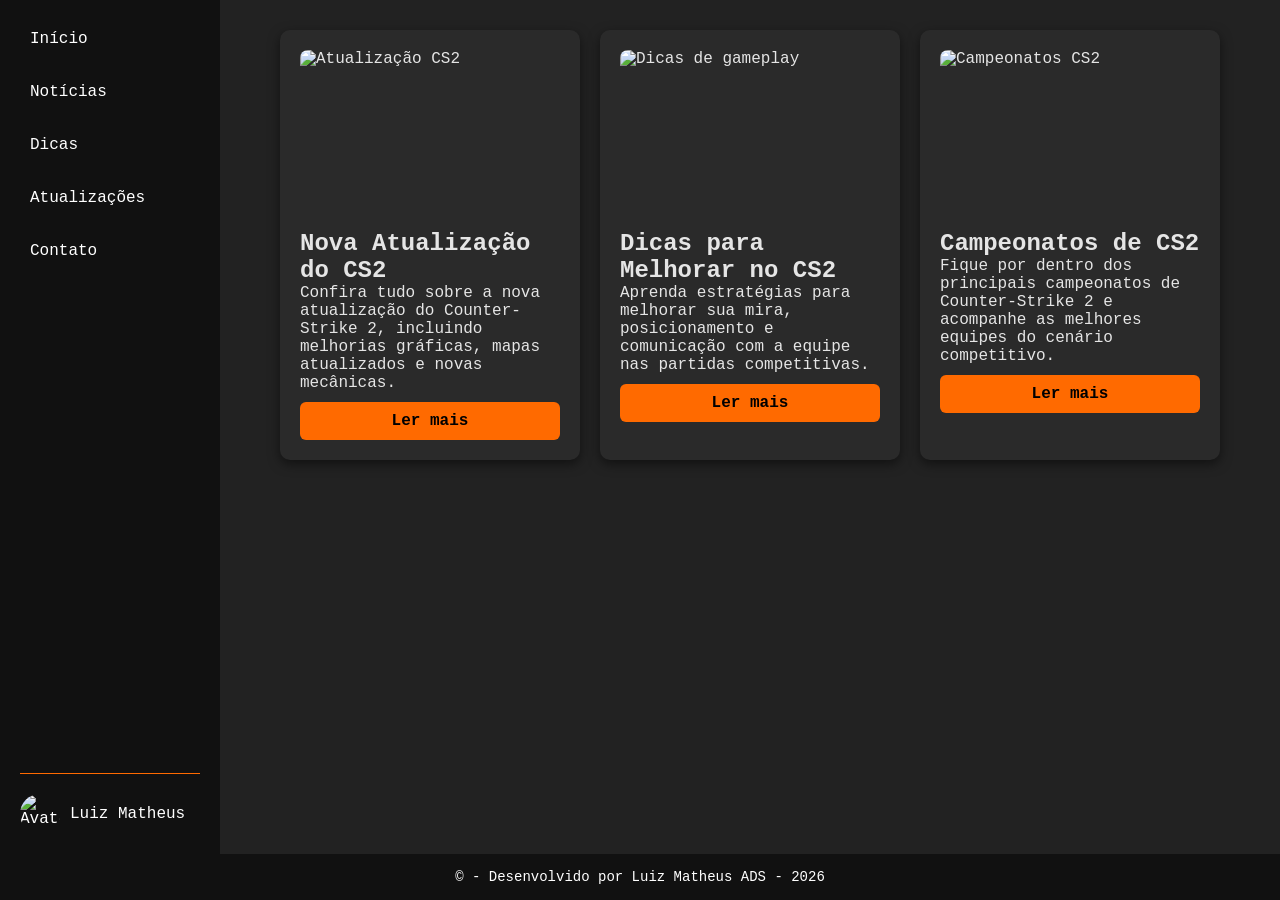
==== dashboard.html @ 1cec4ec4 "Codigo correto" ====
<!DOCTYPE html>
<html lang="pt-br">
<head>
    <meta charset="UTF-8">
    <title>CS2 News</title>
    <link rel="stylesheet" href="dashboard.css">
</head>
<body>
    <div class="dashboard-container">

        <!-- Menu lateral -->
        <nav>
            <ul>
                <li><a href="#">Início</a></li>
                <li><a href="#">Notícias</a></li>
                <li><a href="#">Dicas</a></li>
                <li><a href="#">Atualizações</a></li>
                <li><a href="#">Contato</a></li>
            </ul>

            <!-- Perfil do usuário -->
            <div class="perfil-usuario">
                <img src="https://preview.redd.it/hi-guys-i-have-a-problem-v0-7t036p40hine1.jpeg?width=640&crop=smart&auto=webp&s=ecb13ac3ff6359e659e0d09a6c027177e50da31d" alt="Avatar">
                <span>Luiz Matheus</span>
            </div>
        </nav>

        <!-- Conteúdo principal -->
        <main>
            <section class="container-cards">

                <article class="card">
                    <img src="https://lukao.tv/wp-content/uploads/2025/02/CSGO-O-mercado-de-skins-do-Counter-Strike-e-a-sua-relevancia-no-cenario.png" alt="Atualização CS2">
                    <h2>Nova Atualização do CS2</h2>
                    <p>Confira tudo sobre a nova atualização do Counter-Strike 2, incluindo melhorias gráficas, mapas atualizados e novas mecânicas.</p>
                    <a href="#" class="btn">Ler mais</a>
                </article>

                <article class="card">
                    <img src="https://egamersworld.com/cdn-cgi/image/width=690,quality=75,format=webp/uploads/blog/1696414021417.webp" alt="Dicas de gameplay">
                    <h2>Dicas para Melhorar no CS2</h2>
                    <p>Aprenda estratégias para melhorar sua mira, posicionamento e comunicação com a equipe nas partidas competitivas.</p>
                    <a href="#" class="btn">Ler mais</a>
                </article>

                <article class="card">
                    <img src="https://www.gamerpoint.com.br/wp-content/uploads/2025/08/SKINS-CS2.webp" alt="Campeonatos CS2">
                    <h2>Campeonatos de CS2</h2>
                    <p>Fique por dentro dos principais campeonatos de Counter-Strike 2 e acompanhe as melhores equipes do cenário competitivo.</p>
                    <a href="#" class="btn">Ler mais</a>
                </article>

            </section>
        </main>

    </div>

    <!-- Footer -->
    <footer>
        <p>&copy; <?php echo date('Y'); ?> - Desenvolvido por Luiz Matheus ADS - 2026</p>
    </footer>
</body>
</html>
---- dashboard.css ----
* {
    margin: 0;
    padding: 0;
    box-sizing: border-box;
}

body {
    background-color: #1b1b1b;
    font-family: 'Courier New', Courier, monospace;
    color: #e5e5e5;
    display: flex;
    flex-direction: column;
    min-height: 100vh;
}

/* ===== Dashboard Container ===== */
.dashboard-container {
    display: flex;
    flex: 1;
    min-height: calc(100vh - 60px);
}

/* ===== Menu lateral ===== */
nav {
    width: 220px;
    background-color: #111111;
    padding: 20px;
    display: flex;
    flex-direction: column;
    justify-content: flex-start;
}

nav ul {
    display: flex;
    flex-direction: column;
    gap: 15px;
    list-style: none;
}

nav a {
    color: #ffffff;
    text-decoration: none;
    display: block;
    padding: 10px;
    border-radius: 6px;
    transition: background-color 0.3s, color 0.3s;
}

nav a:hover {
    background-color: #ff6a00;
    color: #000;
}

/* ===== Perfil do usuário ===== */
.perfil-usuario {
    display: flex;
    align-items: center;
    gap: 10px;
    color: #ffffff;
    padding-top: 20px;
    border-top: 1px solid #ff6a00;
    margin-top: auto;
}

.perfil-usuario img {
    width: 40px;
    height: 40px;
    border-radius: 50%;
    object-fit: cover;
}

/* ===== Conteúdo principal ===== */
main {
    flex: 1;
    padding: 30px;
    background-color: #222222;
}

/* ===== Container de Cards ===== */
.container-cards {
    display: flex;
    flex-wrap: wrap;
    gap: 20px;
    justify-content: center;
}

/* ===== Card individual ===== */
.card {
    flex: 1;
    min-width: 250px;
    max-width: 300px;
    background-color: #2a2a2a;
    padding: 20px;
    border-radius: 10px;
    box-shadow: 0 4px 12px rgba(0,0,0,0.5);
    transition: transform 0.3s, box-shadow 0.3s;
}

.card:hover {
    transform: translateY(-5px);
    box-shadow: 0 8px 20px rgba(0,0,0,0.6);
}

/* ===== Imagens dos Cards ===== */
.card img {
    width: 100%;
    height: 180px;
    object-fit: cover;
    border-radius: 8px;
    display: block;
}

/* ===== Botão ===== */
.card .btn {
    display: block;
    margin-top: 10px;
    padding: 10px;
    text-align: center;
    text-decoration: none;
    color: #000;
    background-color: #ff6a00;
    border-radius: 6px;
    font-weight: bold;
    transition: background-color 0.3s;
}

.card .btn:hover {
    background-color: #ffb347;
    color: #000;
}

/* ===== Footer ===== */
footer {
    background-color: #111111;
    color: white;
    text-align: center;
    padding: 15px;
    font-size: 14px;
}

/* ===== Responsividade ===== */
@media (max-width: 768px) {
    .dashboard-container {
        flex-direction: column;
    }

    nav {
        width: 100%;
        flex-direction: row;
        justify-content: space-around;
    }

    .perfil-usuario {
        margin-top: 0;
        border-top: none;
        padding-top: 10px;
    }

    .container-cards {
        justify-content: center;
    }
}
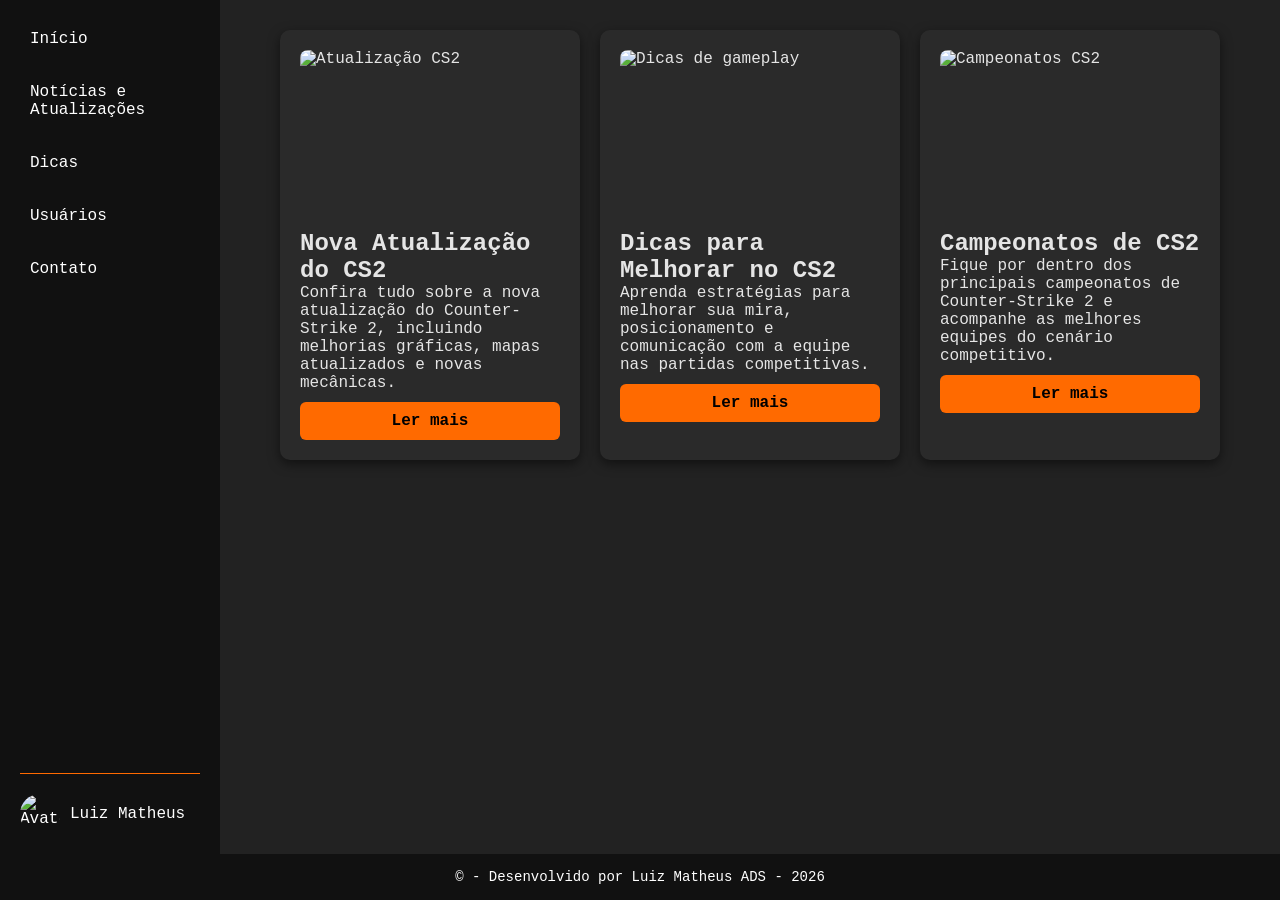
==== commit fd7ce91d: "montando a dash" ====
--- a/dashboard.html
+++ b/dashboard.html
@@ -12,9 +12,9 @@
         <nav>
             <ul>
                 <li><a href="#">Início</a></li>
-                <li><a href="#">Notícias</a></li>
+                <li><a href="#">Notícias e Atualizações</a></li>
                 <li><a href="#">Dicas</a></li>
-                <li><a href="#">Atualizações</a></li>
+                <li><a href="#">Usuários</a></li>
                 <li><a href="#">Contato</a></li>
             </ul>
 
@@ -60,4 +60,4 @@
         <p>&copy; <?php echo date('Y'); ?> - Desenvolvido por Luiz Matheus ADS - 2026</p>
     </footer>
 </body>
-</html>+</html>
--- a/dashboard.css
+++ b/dashboard.css
@@ -159,4 +159,55 @@
     .container-cards {
         justify-content: center;
     }
+}
+
+
+.table-responsive {
+    background-color: white;
+    border-radius: 8px;
+    box-shadow: 0 4px 12px rgb(0, 0, 0);
+    overflow: hidden;
+}
+
+table {
+    width: 100%;
+    border-collapse: collapse;
+
+}
+
+th {
+    background-color: #2c3e50;
+    color:#ffffff;
+    padding: 15px;
+    text-align: left;
+    font-size: 13px;
+    text-transform: uppercase;
+}
+
+td {
+    padding: 15px;
+    border-bottom: 1px solid #eee;
+    color: #444;
+}
+
+@media (max-width: 768px) {
+    .dashboard-container {
+        flex-direction: column;
+    }
+
+    nav {
+        width: 100%;
+        flex-direction: row;
+        justify-content: space-around;
+    }
+
+    .perfil-usuario {
+        margin-top: 0;
+        border-top: none;
+        padding-top: 10px;
+    }
+
+    .container-cards {
+        justify-content: center;
+    }
 }
